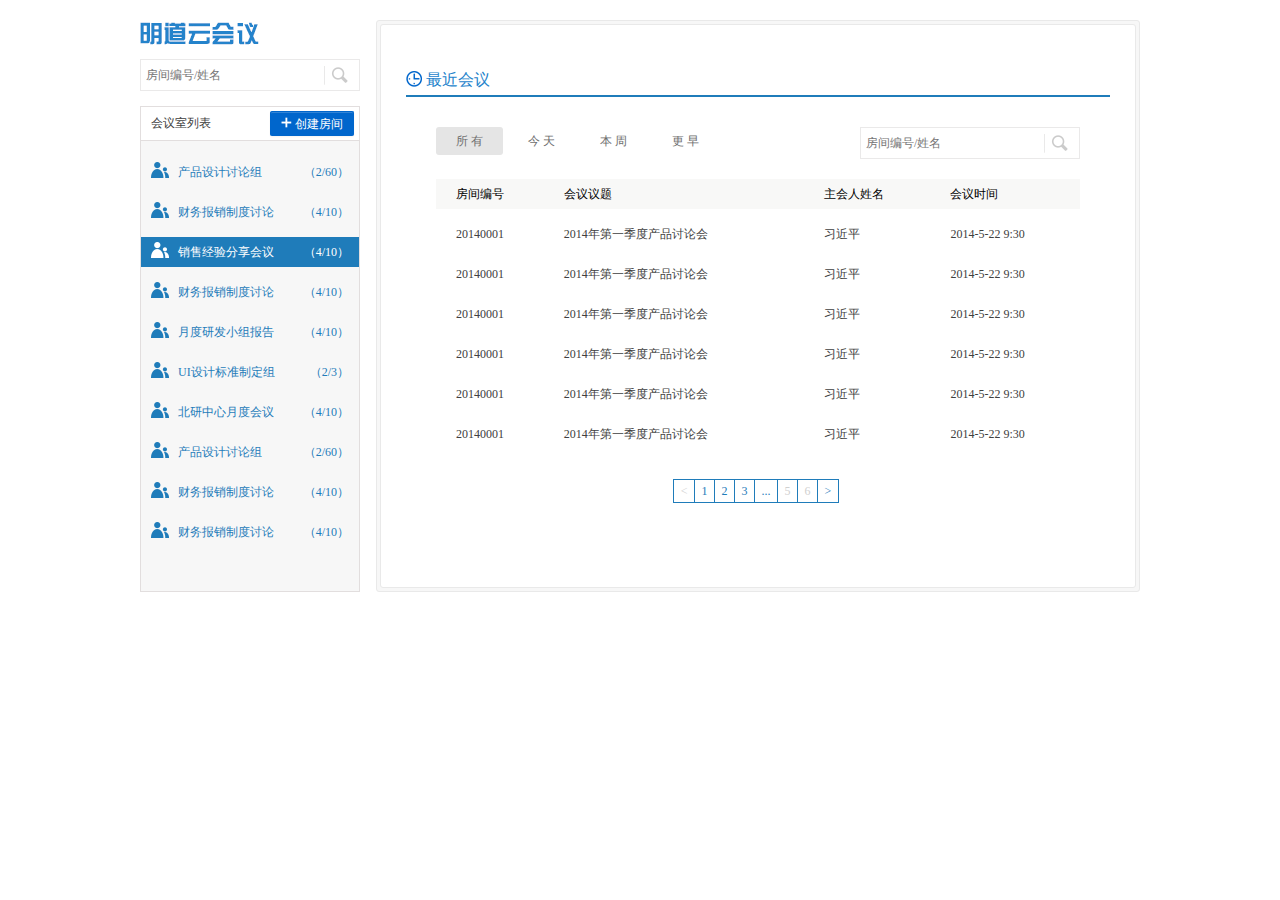
==== index.html @ 9a87d2b2 "add" ====
<!DOCTYPE html>
<html>
<head>
    <meta http-equiv="Content-Type" content="text/html; charset=utf-8"/>
    <title>云会议</title>
    <link rel="stylesheet" href="css/global.css">
    <link rel="stylesheet" href="css/Mstyle.css">
</head>
<body>
<div id="Container">
    <div class="clearfix mart20">
        <!--左侧会议室列表 begin-->
        <div class="LeftMain floatleft">
            <p><img src="images/slogan.jpg" ></p>
            <!--搜索begin-->
            <div class="search mart10">
                <input type="text" placeholder="房间编号/姓名">
                <a href="#" class="Icon Icon-ser"></a>
            </div>
            <!--搜索over-->
            <div class="MList mart15 p-bt10">
                <div class="ML-top clearfix">
                    <span class="floatleft">会议室列表</span>
                    <a href="#" class="floatright btn btn-primary mart4"><i class="Icon Icon-add"></i> 创建房间</a>
                </div>
                <a href="#" class="Icon Icon-prev">11</a>
                <a href="#" class="Icon Icon-next">22</a>
                <ul class="RoomList" style="top:-40px;">
                    <li class="clearfix">
                        <a href="#">
                            <i class="Icon Icon-user"></i>
                            <span>北研中心月度会议</span>
                            <span class="floatright">（4/10）</span>
                        </a>
                    </li>
                    <li class="clearfix">
                        <a href="#">
                            <i class="Icon Icon-user"></i>
                            <span>产品设计讨论组</span>
                            <span class="floatright">（2/60）</span>
                        </a>
                    </li>
                    <li class="clearfix">
                        <a href="#">
                            <i class="Icon Icon-user"></i>
                            <span>财务报销制度讨论</span>
                            <span class="floatright">（4/10）</span>
                        </a>
                    </li>
                    <li class="current clearfix">
                        <a href="#">
                            <i class="Icon Icon-user"></i>
                            <span>销售经验分享会议</span>
                            <span class="floatright">（4/10）</span>
                        </a>
                    </li>
                    <li class="clearfix">
                        <a href="#">
                            <i class="Icon Icon-user"></i>
                            <span>财务报销制度讨论</span>
                            <span class="floatright">（4/10）</span>
                        </a>
                    </li>
                    <li class="clearfix">
                        <a href="#">
                            <i class="Icon Icon-user"></i>
                            <span>月度研发小组报告</span>
                            <span class="floatright">（4/10）</span>
                        </a>
                    </li>
                    <li class="clearfix">
                        <a href="#">
                            <i class="Icon Icon-user"></i>
                            <span>UI设计标准制定组</span>
                            <span class="floatright">（2/3）</span>
                        </a>
                    </li>
                    <li class="clearfix">
                        <a href="#">
                            <i class="Icon Icon-user"></i>
                            <span>北研中心月度会议</span>
                            <span class="floatright">（4/10）</span>
                        </a>
                    </li>
                    <li class="clearfix">
                        <a href="#">
                            <i class="Icon Icon-user"></i>
                            <span>产品设计讨论组</span>
                            <span class="floatright">（2/60）</span>
                        </a>
                    </li>
                    <li class="clearfix">
                        <a href="#">
                            <i class="Icon Icon-user"></i>
                            <span>财务报销制度讨论</span>
                            <span class="floatright">（4/10）</span>
                        </a>
                    </li>
                    <li class="clearfix">
                        <a href="#">
                            <i class="Icon Icon-user"></i>
                            <span>财务报销制度讨论</span>
                            <span class="floatright">（4/10）</span>
                        </a>
                    </li>
                </ul>
            </div>
        </div>
        <!--左侧会议室列表 over-->
        <!--右侧begin-->
        <div class="RightMain floatright">
            <div class="RightIn">
                <div class="Frame">
                    <p class="Mtitle font16"><i class="Icon Icon-time"></i> 最近会议</p>
                    <div class="FrameIn">
                        <div class="clearfix">
                            <ul class="Mnav clearfix floatleft">
                                <li class="current"><a href="#">所  有</a></li>
                                <li><a href="#">今  天</a></li>
                                <li><a href="#">本  周</a></li>
                                <li><a href="#">更  早</a></li>
                            </ul>
                            <!--搜索begin-->
                            <div class="search floatright">
                                <input type="text" placeholder="房间编号/姓名">
                                <a href="#" class="Icon Icon-ser"></a>
                            </div>
                            <!--搜索over-->
                        </div>
                        <table class="MLisT mart20">
                            <thead>
                                <tr>
                                    <th>房间编号</th>
                                    <th>会议议题</th>
                                    <th>主会人姓名</th>
                                    <th>会议时间</th>
                                </tr>
                            </thead>
                            <tbody>
                                <tr>
                                    <td>20140001</td>
                                    <td>2014年第一季度产品讨论会</td>
                                    <td>习近平</td>
                                    <td>
                                        <span>2014-5-22  9:30</span>
                                        <div class="MakeBtn">
                                            <a href="#" class="Icon Icon-look" title="查看会议"></a>
                                            <a href="#" class="Icon Icon-begin" title="重启会议"></a>
                                        </div>
                                    </td>
                                </tr>
                                <tr>
                                    <td>20140001</td>
                                    <td>2014年第一季度产品讨论会</td>
                                    <td>习近平</td>
                                    <td>
                                        <span>2014-5-22  9:30</span>
                                        <div class="MakeBtn">
                                            <a href="#" class="Icon Icon-look" title="查看会议"></a>
                                            <a href="#" class="Icon Icon-begin" title="重启会议"></a>
                                        </div>
                                    </td>
                                </tr>
                                <tr>
                                    <td>20140001</td>
                                    <td>2014年第一季度产品讨论会</td>
                                    <td>习近平</td>
                                    <td>
                                        <span>2014-5-22  9:30</span>
                                        <div class="MakeBtn">
                                            <a href="#" class="Icon Icon-look" title="查看会议"></a>
                                            <a href="#" class="Icon Icon-begin" title="重启会议"></a>
                                        </div>
                                    </td>
                                </tr>
                                <tr>
                                    <td>20140001</td>
                                    <td>2014年第一季度产品讨论会</td>
                                    <td>习近平</td>
                                    <td>
                                        <span>2014-5-22  9:30</span>
                                        <div class="MakeBtn">
                                            <a href="#" class="Icon Icon-look" title="查看会议"></a>
                                            <a href="#" class="Icon Icon-begin" title="重启会议"></a>
                                        </div>
                                    </td>
                                </tr>
                                <tr>
                                    <td>20140001</td>
                                    <td>2014年第一季度产品讨论会</td>
                                    <td>习近平</td>
                                    <td>
                                        <span>2014-5-22  9:30</span>
                                        <div class="MakeBtn">
                                            <a href="#" class="Icon Icon-look" title="查看会议"></a>
                                            <a href="#" class="Icon Icon-begin" title="重启会议"></a>
                                        </div>
                                    </td>
                                </tr>
                                <tr>
                                    <td>20140001</td>
                                    <td>2014年第一季度产品讨论会</td>
                                    <td>习近平</td>
                                    <td>
                                        <span>2014-5-22  9:30</span>
                                        <div class="MakeBtn">
                                            <a href="#" class="Icon Icon-look" title="查看会议"></a>
                                            <a href="#" class="Icon Icon-begin" title="重启会议"></a>
                                        </div>
                                    </td>
                                </tr>
                            </tbody>
                        </table>
                        <!--分页begin-->
                        <div class="Mpage aligncenter clearfix mart20">
                            <a href="#" class="md-p-prev md-p-no">&lt;</a>
                            <a href="#">1</a>
                            <a href="#">2</a>
                            <a href="#" class="current">3</a>
                            <span>...</span>
                            <a href="#" class="md-p-no">5</a>
                            <a href="#" class="md-p-no">6</a>
                            <a href="#" class="md-p-next">&gt;</a>
                        </div>
                        <!--分页over-->
                    </div>
                </div>
            </div>
        </div>
        <!--右侧over-->
    </div>
</div>
</body>
</html>
---- css/global.css ----
@charset "utf-8"; 
/* CSS Document */
/*reset*/ 
html{background: none repeat scroll 0 0;}
body{position:relative;background: #fff;}
body, div, td,font,em{font-size:12px;line-height:1.2em;font-family:"Microsoft YaHei","SimHei","NSimSun";}
body, div, ul, ol, li, h1, h2, h3, h4, h5, h6, form, fieldset, legend, input, textarea, p, th, td, dl, dt, dd{margin: 0;padding: 0;}
table{border-collapse: collapse;border-spacing: 0;}
img{border:none;}
address, caption, cite, code, dfn, em, th, var,b,font{font-style:normal;font-weight: normal;}
ul li{list-style-image: none;list-style-position: outside;list-style-type: none;}
caption, th{text-align: left;}
h1, h2, h3, h4, h5, h6{font-size: 100%;font-weight: normal;vertical-align:baseline;zoom: 1;}
input, textarea, select, button{font-family: Verdana;font-size: 12px;font-weight: inherit; vertical-align:middle}
input[type=radio],input[type=checkbox]{vertical-align: -2px;}
textarea{resize:none; overflow-x:hidden;overflow-y:auto; outline:medium none; word-wrap:break-word;}
a{text-decoration:none;}
a:focus{outline-style: none;outline-width: 0;outline: none;}
a{_blr:expression(this.onFocus=this.blur());}
a:link, a:visited, a:active{text-decoration: none;}
a:hover,.news-list li a:hover{text-decoration:none;}
.strong{font-weight:bold;}
.floatleft{float:left;}
.floatright{float:right;}
.aligncenter{text-align:center;}
.alignright{text-align:right;}
.alignleft{text-align:left;}
.block{display:block;}
.inlineblock{display:inline!important;}
.inblock{display:inline-block!important;}
.nobg{background:none!important;}
.nofloat{float:none!important;}
.noborder{border:none!important;}
.visible{overflow:visible!important;}
/*margin*/
.nomar{margin:0!important;}
.mar-auto{margin:0 auto!important;}
.nomar-t{margin-top:0!important}
.nomarl{margin-left:0!important;}
.nomarr{margin-right:0!important;}
.mart3{margin-top:3px!important;}
.mart4{margin-top:4px!important;}
.mart5{margin-top:5px!important;}
.mart10{margin-top:10px!important;}
.mart15{margin-top:15px!important;}
.mart20{margin-top:20px!important;}
.mart30{margin-top:30px!important;}
.mart50{margin-top:50px!important;}
.marl10{margin-left:10px!important;}
.marr10{margin-right:10px!important;}
.marr15{margin-right:15px!important;}
.marr20{margin-right:20px!important;}
.marr30{margin-right:30px!important;}
.marl5{margin-left:5px!important;}
.marl20{margin-left:20px!important;}
.marl_20{margin-left:-20px!important;}
.marl30{margin-left:30px!important;}
.color-black{color:#000;}
.color-white{color:#fff;}
.color-6{color:#666;}
.color-3{color:#333;}
/*padding*/
.nopadding{padding:0!important;}
.p-top5{padding-top:5px!important;}
.p-top10{padding-top:10px!important;}
.p-top40{padding-top:40px!important;}
.p-bt10{padding-bottom:10px!important;}
.p-bt20{padding-bottom:20px!important;}
/*font-size*/
.font12{font-size:12px!important;}
.font13{font-size:13px!important;}
.font14{font-size:14px!important;}
.font16{font-size:16px!important;}
.font15{font-size:15px!important;}
.font18{font-size:18px!important;}
.font20{font-size:20px!important;}
.font25{font-size:25px!important;}
.font30{font-size:30px!important;}
.l_th{text-decoration:line-through!important;}
.txt_hidden{overflow:hidden;white-space:nowrap;text-overflow:ellipsis;display:inline-block;}
/*clear*/
.clear{clear:both;line-height:0;height:0;font-size:0;}
.clearfix:after{content:".";display:block;height:0;clear:both;visibility:hidden;}
.clearfix{zoom:1}
/*按钮组*/
.btn{display: inline-block;padding:2px 10px;text-align: center;border-radius:2px;line-height: 20px;border: 1px solid #ccc;vertical-align:middle;cursor: pointer;box-shadow:inset 0 1px 0 rgba(255,255,255,0.2),0 1px 2px rgba(0,0,0,0.05);-webkit-box-shadow:inset 0 1px 0 rgba(255,255,255,0.2),0 1px 2px rgba(0,0,0,0.05);color: #fff;}
.btn-primary{background-color:#0066cc;border: 1px solid #0066cc;border-bottom:#0044AA;}


/*图标组*/
.Icon{font-size: 0;line-height: 0;background-repeat: no-repeat;display: inline-block;background-image: url("../images/icon.png");position: relative;}
.Icon-ser{width:33px;height:29px;background-position: 0 0;}
.Icon-add{width:11px;height:11px;background-position: 0 -29px;}
.Icon-user{width:19px;height:16px;background-position: 0 -40px;}
.RoomList li.current .Icon-user,.RoomList li:hover .Icon-user{background-position: 0 -56px;}
.Icon-prev,.Icon-next{width:40px;height:19px;background-position: 0 -72px;}
.Icon-next{background-position: 0 -91px;}
.Icon-time{width:16px;height:16px;background-position: -19px -29px;}
.Icon-look{width:20px;height:20px;background-position: -53px 0;}
.Icon-begin{width:18px;height:20px;background-position: -35px 0;}
.Icon-look:hover{background-position: -53px -20px;}
.Icon-begin:hover{background-position: -35px -20px;}
/*这里是明道大结构的样式2013-8-7*/
#Container{width:1000px;margin:0 auto;background-color:#fff;position:relative;color: #404040;}
---- css/Mstyle.css ----
@charset "utf-8"; 
/* CSS Document */
.LeftMain{width:220px;}
.RightMain,.RightIn{border:1px solid #e9e9e9;border-radius:3px;}
.RightMain{width:756px;padding:3px;background: #f7f7f7;}
.RightIn{background: #fff;height:482px;padding: 40px 25px;}
/*搜索框*/
.search{width:218px;border:1px solid #eae9e9;height:30px;position: relative;}
.search input{border:0;line-height: 30px;height:30px;outline:none;padding-left:5px;width: 176px;}
.search .Icon-ser{position: absolute;top:1px;right:2px;}
.MList{border:1px solid #e2dede;background: #f7f7f7;position: relative;overflow: hidden;height: 474px;}
.ML-top{height: 33px;border-bottom:1px solid #e2dede;line-height: 33px;padding:0 5px 0 10px;background: #fff;position: relative;z-index: 20;}
.RoomList{position: absolute;width: 100%;height: 9999px;left:0;top:0;padding-top: 40px;}
.RoomList li{margin-top:10px;}
.RoomList li a{display: block;height:30px;line-height: 30px;padding:0 10px 0 10px;color: #1f7cba;}
.RoomList li a .Icon{top:2px;margin-right:5px;}
.RoomList li.current,.RoomList li:hover{background: #1f7cba;}
.RoomList li:hover{background: #7fb2e5;transition:0.1s;}
.RoomList li.current a,.RoomList li:hover a{color: #fff;}
.Icon-prev,.Icon-next{position: absolute;z-index: 10;left:50%;margin-left: -20px;transition:0.4s;}
.MList .Icon-prev{top:15px;}
.MList .Icon-next{bottom:-19px;}
.MList:hover .Icon-prev{top:34px;}
.MList:hover .Icon-next{bottom:0;}
.Frame{}
.FrameIn{padding:30px 30px;}
.Mtitle{color:#2483cb;border-bottom: 2px solid #1f7cba;line-height: 30px;}
.Mtitle .Icon-time{top:2px;}
.Mnav li{float: left;margin-right: 5px;}
.Mnav li a{display: block;line-height:28px;height: 28px;padding: 0 20px;color: #6e6e6e;border-radius: 3px;}
.Mnav li a:hover,.Mnav li.current a{background: #e5e5e5;}
.MLisT{width: 100%;}
.MLisT th,.MLisT td{padding-left:20px;}
.MLisT thead th{height: 30px;background: #f8f8f7;color: #000;}
.MLisT tbody td{height: 30px;border:10px solid #fff;border-width:10px 0;position: relative;overflow: hidden;}
.MLisT tbody tr:hover td{background: #1f7cba;color: #fff;}
.MakeBtn{position: absolute;background: #f8f8f8;top:0;right:-72px;height: 24px;padding: 6px 10px 0 10px;transition:0.3s;}
.MakeBtn .Icon-begin{top:-1px;margin-left: 10px;}
.MLisT tbody tr:hover .MakeBtn{right: 0;transition:0.3s;}
/*page*/
.Mpage a,.Mpage span{line-height: 22px;height:22px;margin-left:-4px;border-style:solid;border-width:1px 0 1px 1px;display:inline-table;
    padding:0 7px;color:#1f7cba;border-color: #1f7cba;}
.Mpage a.md-p-next{border-right-width:1px;}
.Mpage a.md-p-no{color:#D0D0D0;}
.Mpage a.md-p-no:hover{background: none;color:#D0D0D0;cursor:inherit;}
.Mpage a.block{border-width:1px;margin:0 auto;cursor:pointer;}
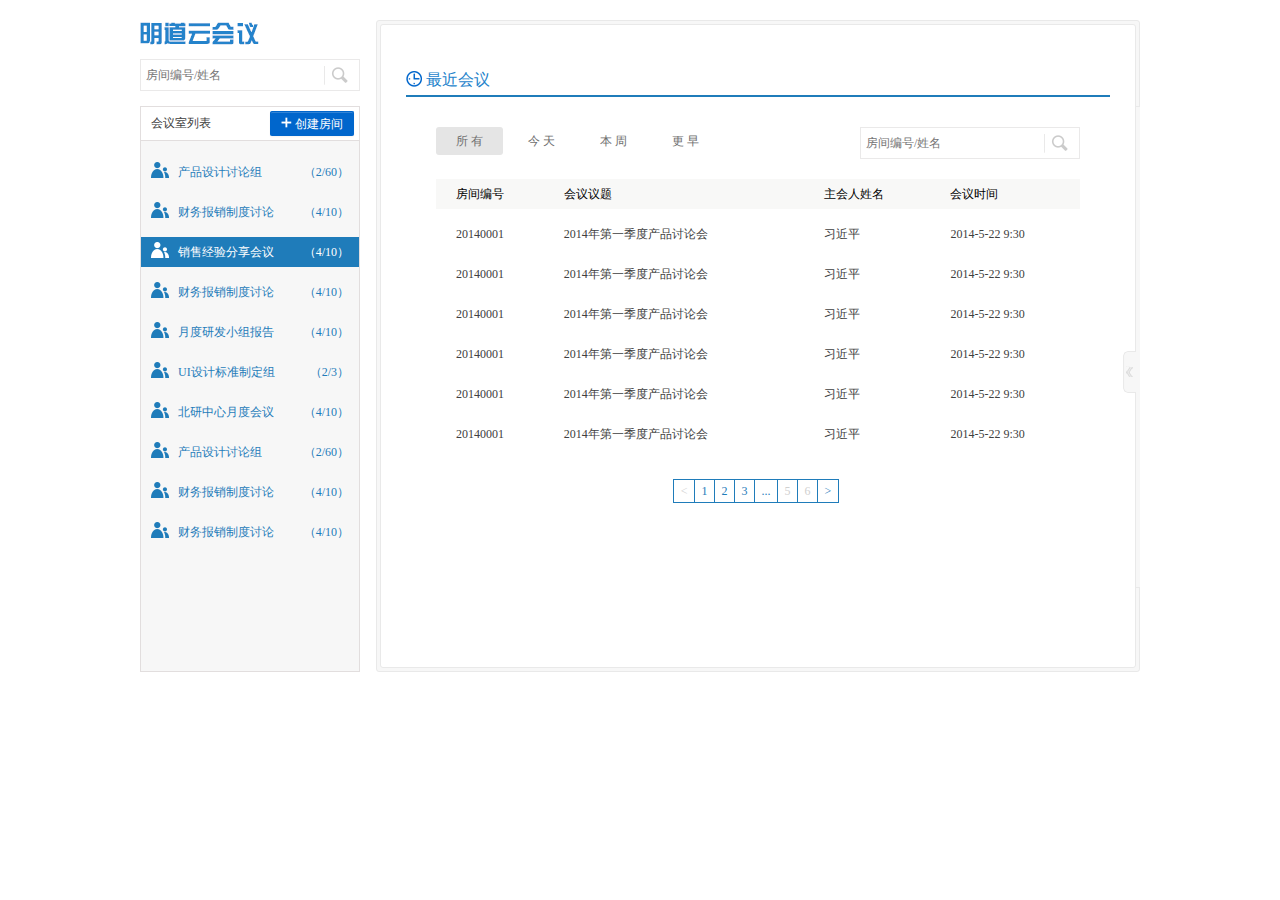
==== commit 4360ae4e: "添加右侧边栏" ====
--- a/index.html
+++ b/index.html
@@ -5,6 +5,35 @@
     <title>云会议</title>
     <link rel="stylesheet" href="css/global.css">
     <link rel="stylesheet" href="css/Mstyle.css">
+    <script type="text/javascript" src="js/jquery.js"></script>
+    <script type="text/javascript">
+        $(function(){
+            //s伸缩右侧边栏
+            var showBtn =$('#showBtn');
+            var RightBar =showBtn.parents('.RightBar');
+            showBtn.click(function(){
+                $this = $(this);
+                if($this.hasClass('Icon-show')){
+                    $this.removeClass('Icon-show').addClass('Icon-hide');
+                    RightBar.stop().animate({right:4},100);
+                }else{
+                    $this.removeClass('Icon-hide').addClass('Icon-show');
+                    RightBar.stop().animate({right:-46},100);
+                }
+            });
+            //弹出音量控制
+            var voice = $('#voice');
+            var voiceM = $('.voiceM');
+            voice.click(function(){
+                var voiceML =parseInt(voiceM.css("left"));
+                if(voiceML==86){
+                    voiceM.stop().animate({left:-86},200);
+                }else{
+                    voiceM.stop().animate({left:86},200);
+                }
+            });
+        })
+    </script>
 </head>
 <body>
 <div id="Container">
@@ -110,6 +139,30 @@
         <!--右侧begin-->
         <div class="RightMain floatright">
             <div class="RightIn">
+                <!--右侧边栏begin-->
+                <div class="RightBar">
+                    <div class="RightBarIn">
+                        <span class="Icon Icon-show" id="showBtn"></span>
+                        <a href="#" title="议题" class="Rbtn"><i class="Icon Icon-write"></i>议题</a>
+                        <a href="#" title="文档" class="Rbtn"><i class="Icon Icon-doc"></i>文档</a>
+                        <a href="#" title="成员" class="Rbtn"><i class="Icon Icon-me"></i>成员</a>
+                        <a href="#" title="设置" class="Rbtn"><i class="Icon Icon-set"></i>设置</a>
+                        <a href="#" title="解散" class="Rbtn"><i class="Icon Icon-del"></i>解散</a>
+                        <span class="block voice mart20 nomar  noborder" style="width: 55px;margin-right: -4px;">
+                            <span class="block voice clearfix">
+                                <a href="javascript:;" class="Icon Icon-v" id="voice" title="音量控制"></a>
+                                <a href="#" class="Icon Icon-m floatright marr5" title="麦克风"></a>
+                            </span>
+                        </span>
+                        <div class="voiceM clearfix">
+                            <a href="#" class="Icon Icon-minus"></a>
+                            <input type="text" maxlength="3">
+                            <a href="#" class="Icon Icon-plus over"></a>
+                        </div>
+                        <a href="#" class="Rbtn loginOut mart20"><i class="Icon Icon-out"></i> 退出</a>
+                    </div>
+                </div>
+                <!--右侧边栏over-->
                 <div class="Frame">
                     <p class="Mtitle font16"><i class="Icon Icon-time"></i> 最近会议</p>
                     <div class="FrameIn">
--- a/css/global.css
+++ b/css/global.css
@@ -47,6 +47,7 @@
 .mart30{margin-top:30px!important;}
 .mart50{margin-top:50px!important;}
 .marl10{margin-left:10px!important;}
+.marr5{margin-right:5px!important;}
 .marr10{margin-right:10px!important;}
 .marr15{margin-right:15px!important;}
 .marr20{margin-right:20px!important;}
@@ -100,8 +101,27 @@
 .Icon-begin{width:18px;height:20px;background-position: -35px 0;}
 .Icon-look:hover{background-position: -53px -20px;}
 .Icon-begin:hover{background-position: -35px -20px;}
+.Icon-show,.Icon-hide{width:13px;height:42px;background-position: -80px -105px;cursor: pointer;}
+.Icon-hide{background-position: -61px -105px;}
+.Icon-write,.Icon-doc,.Icon-me,.Icon-set,.Icon-del{width:20px;height: 30px;}
+.Icon-write{background-position: -40px -45px;}
+.Icon-doc{background-position: -60px -45px;}
+.Icon-me{background-position: -80px -45px;}
+.Icon-set{background-position: -40px -75px;}
+.Icon-del{background-position: -60px -75px;}
+.Icon-v,.Icon-m{width: 15px;height: 28px;background-color: #f7f7f7;}
+.Icon-v{background-position: -83px -75px;}
+.Icon-m{background-position: -80px -15px;}
+.Icon-out{width:21px;height:21px;background-position: -40px -105px;}
+.Icon-minus,.Icon-plus{width:18px;height:19px;}
+.Icon-plus{background-position: 0 -110px;}
+.Icon-plus.over{background-position: -18px -110px;}
+.Icon-minus{background-position: 0 -129px;}
+.Icon-minus.over{background-position: -18px -129px;}
+
+
 /*这里是明道大结构的样式2013-8-7*/
-#Container{width:1000px;margin:0 auto;background-color:#fff;position:relative;color: #404040;}
+#Container{width:1000px;margin:0 auto;background-color:#fff;position:relative;color: #404040;overflow: hidden;}
 
 
 
--- a/css/Mstyle.css
+++ b/css/Mstyle.css
@@ -2,13 +2,13 @@
 /* CSS Document */
 .LeftMain{width:220px;}
 .RightMain,.RightIn{border:1px solid #e9e9e9;border-radius:3px;}
-.RightMain{width:756px;padding:3px;background: #f7f7f7;}
-.RightIn{background: #fff;height:482px;padding: 40px 25px;}
+.RightMain{width:756px;padding:3px;background: #f7f7f7;overflow: hidden;}
+.RightIn{background: #fff;height:562px;padding: 40px 25px;}
 /*搜索框*/
 .search{width:218px;border:1px solid #eae9e9;height:30px;position: relative;}
 .search input{border:0;line-height: 30px;height:30px;outline:none;padding-left:5px;width: 176px;}
 .search .Icon-ser{position: absolute;top:1px;right:2px;}
-.MList{border:1px solid #e2dede;background: #f7f7f7;position: relative;overflow: hidden;height: 474px;}
+.MList{border:1px solid #e2dede;background: #f7f7f7;position: relative;overflow: hidden;height: 554px;}
 .ML-top{height: 33px;border-bottom:1px solid #e2dede;line-height: 33px;padding:0 5px 0 10px;background: #fff;position: relative;z-index: 20;}
 .RoomList{position: absolute;width: 100%;height: 9999px;left:0;top:0;padding-top: 40px;}
 .RoomList li{margin-top:10px;}
@@ -44,6 +44,17 @@
 .Mpage a.md-p-no{color:#D0D0D0;}
 .Mpage a.md-p-no:hover{background: none;color:#D0D0D0;cursor:inherit;}
 .Mpage a.block{border-width:1px;margin:0 auto;cursor:pointer;}
+.RightBar{width:50px;height:480px;background: #f7f7f7;border:1px solid #e9e9e9;position:absolute;right:-46px;top:106px;border-right-width: 0;z-index: 30;}
+.RightBarIn{width:100%;height: 100%;position: relative;}
+.RightBarIn .Icon-show,.RightBarIn .Icon-hide{position: absolute;top:50%;margin-top:-21px;left:-13px;}
+.RightBarIn a.Rbtn{display: block;width: 45px;margin: 25px auto 0 auto;text-align: center;color: #2483cb;}
+.RightBarIn a.Rbtn .Icon{display: block;margin: 2px auto;}
+.RightBarIn .voice{border:1px solid #e2dede;border-width:1px 0;margin:0 5px;background: #f7f7f7;z-index: 40;position: relative;}
+.RightBarIn a.loginOut{color:#f34559;}
+.RightBarIn a.loginOut .Icon{right:-2px;top:-4px;}
+.RightBarIn .voiceM{width:82px;height:33px;background: url("../images/m-bg.png");position: absolute;bottom:97px;left:86px;padding-left: 3px;z-index: 0;}
+.RightBarIn .voiceM input{border:0;width:30px;text-align: center;line-height: 20px;height:20px;margin-top:2px;background: none;}
+.RightBarIn .voiceM .Icon{top:7px;}
 
 
 
@@ -52,3 +63,8 @@
 
 
 
+
+
+
+
+
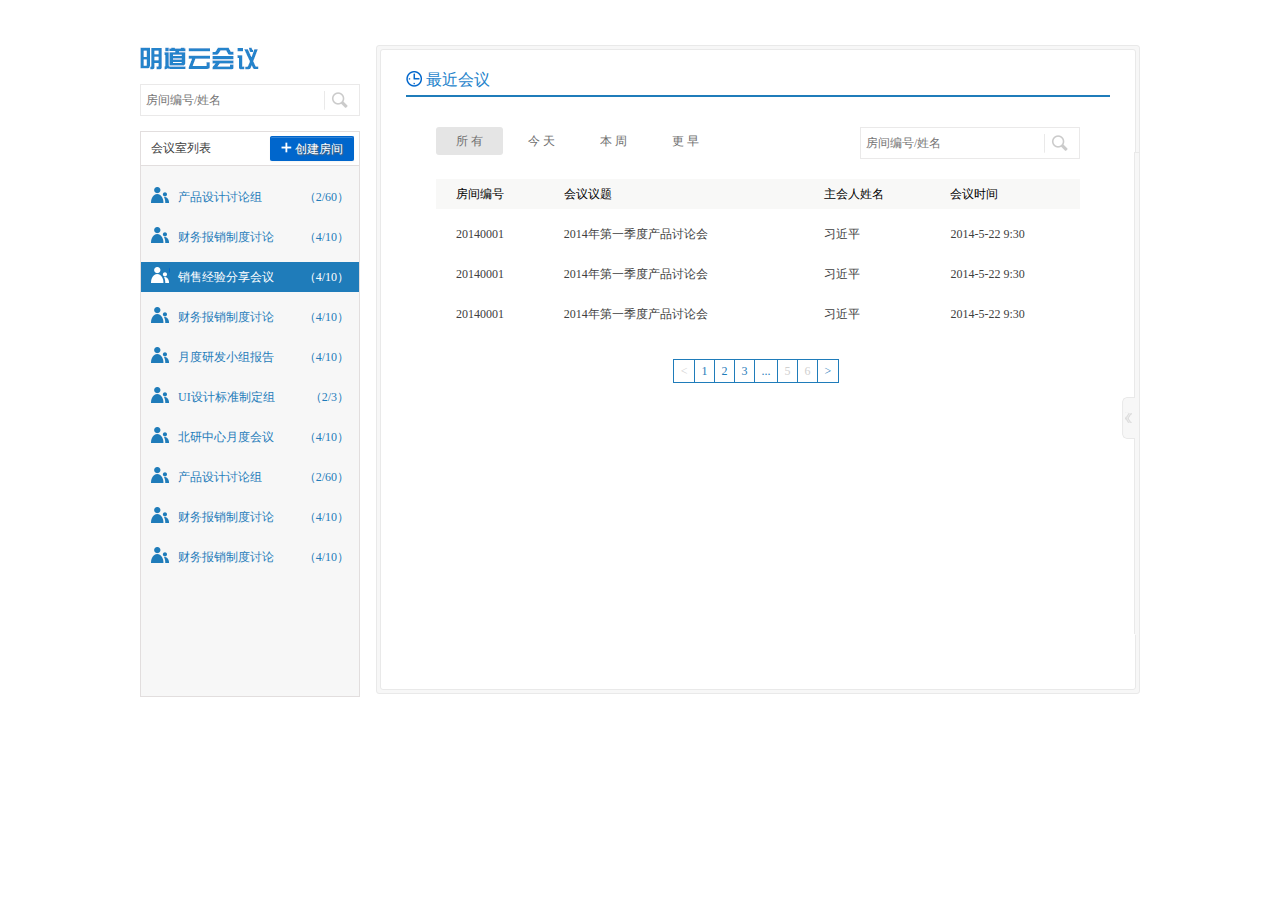
==== commit adac0176: "update" ====
--- a/index.html
+++ b/index.html
@@ -4,7 +4,7 @@
     <meta http-equiv="Content-Type" content="text/html; charset=utf-8"/>
     <title>云会议</title>
     <link rel="stylesheet" href="css/global.css">
-    <link rel="stylesheet" href="css/Mstyle.css">
+    <link rel="stylesheet" href="css/conference.css">
     <script type="text/javascript" src="js/jquery.js"></script>
     <script type="text/javascript">
         $(function(){
@@ -147,6 +147,7 @@
                         <a href="#" title="文档" class="Rbtn"><i class="Icon Icon-doc"></i>文档</a>
                         <a href="#" title="成员" class="Rbtn"><i class="Icon Icon-me"></i>成员</a>
                         <a href="#" title="设置" class="Rbtn"><i class="Icon Icon-set"></i>设置</a>
+                        <a href="#" title="白板" class="Rbtn"><i class="Icon Icon-broad"></i>白板</a>
                         <a href="#" title="解散" class="Rbtn"><i class="Icon Icon-del"></i>解散</a>
                         <span class="block voice mart20 nomar  noborder" style="width: 55px;margin-right: -4px;">
                             <span class="block voice clearfix">
@@ -195,10 +196,12 @@
                                     <td>2014年第一季度产品讨论会</td>
                                     <td>习近平</td>
                                     <td>
-                                        <span>2014-5-22  9:30</span>
-                                        <div class="MakeBtn">
-                                            <a href="#" class="Icon Icon-look" title="查看会议"></a>
-                                            <a href="#" class="Icon Icon-begin" title="重启会议"></a>
+                                        <div class="block">
+                                            <span>2014-5-22  9:30</span>
+                                            <div class="MakeBtn">
+                                                <a href="#" class="Icon Icon-look" title="查看会议"></a>
+                                                <a href="#" class="Icon Icon-begin" title="重启会议"></a>
+                                            </div>
                                         </div>
                                     </td>
                                 </tr>
@@ -207,10 +210,12 @@
                                     <td>2014年第一季度产品讨论会</td>
                                     <td>习近平</td>
                                     <td>
-                                        <span>2014-5-22  9:30</span>
-                                        <div class="MakeBtn">
-                                            <a href="#" class="Icon Icon-look" title="查看会议"></a>
-                                            <a href="#" class="Icon Icon-begin" title="重启会议"></a>
+                                        <div class="block">
+                                            <span>2014-5-22  9:30</span>
+                                            <div class="MakeBtn">
+                                                <a href="#" class="Icon Icon-look" title="查看会议"></a>
+                                                <a href="#" class="Icon Icon-begin" title="重启会议"></a>
+                                            </div>
                                         </div>
                                     </td>
                                 </tr>
@@ -219,46 +224,12 @@
                                     <td>2014年第一季度产品讨论会</td>
                                     <td>习近平</td>
                                     <td>
-                                        <span>2014-5-22  9:30</span>
-                                        <div class="MakeBtn">
-                                            <a href="#" class="Icon Icon-look" title="查看会议"></a>
-                                            <a href="#" class="Icon Icon-begin" title="重启会议"></a>
-                                        </div>
-                                    </td>
-                                </tr>
-                                <tr>
-                                    <td>20140001</td>
-                                    <td>2014年第一季度产品讨论会</td>
-                                    <td>习近平</td>
-                                    <td>
-                                        <span>2014-5-22  9:30</span>
-                                        <div class="MakeBtn">
-                                            <a href="#" class="Icon Icon-look" title="查看会议"></a>
-                                            <a href="#" class="Icon Icon-begin" title="重启会议"></a>
-                                        </div>
-                                    </td>
-                                </tr>
-                                <tr>
-                                    <td>20140001</td>
-                                    <td>2014年第一季度产品讨论会</td>
-                                    <td>习近平</td>
-                                    <td>
-                                        <span>2014-5-22  9:30</span>
-                                        <div class="MakeBtn">
-                                            <a href="#" class="Icon Icon-look" title="查看会议"></a>
-                                            <a href="#" class="Icon Icon-begin" title="重启会议"></a>
-                                        </div>
-                                    </td>
-                                </tr>
-                                <tr>
-                                    <td>20140001</td>
-                                    <td>2014年第一季度产品讨论会</td>
-                                    <td>习近平</td>
-                                    <td>
-                                        <span>2014-5-22  9:30</span>
-                                        <div class="MakeBtn">
-                                            <a href="#" class="Icon Icon-look" title="查看会议"></a>
-                                            <a href="#" class="Icon Icon-begin" title="重启会议"></a>
+                                        <div class="block">
+                                            <span>2014-5-22  9:30</span>
+                                            <div class="MakeBtn">
+                                                <a href="#" class="Icon Icon-look" title="查看会议"></a>
+                                                <a href="#" class="Icon Icon-begin" title="重启会议"></a>
+                                            </div>
                                         </div>
                                     </td>
                                 </tr>
--- a/css/global.css
+++ b/css/global.css
@@ -25,13 +25,15 @@
 .aligncenter{text-align:center;}
 .alignright{text-align:right;}
 .alignleft{text-align:left;}
-.block{display:block;}
+.block{display:block!important;}
 .inlineblock{display:inline!important;}
 .inblock{display:inline-block!important;}
 .nobg{background:none!important;}
+.nobgcolor{background-color:none!important;}
 .nofloat{float:none!important;}
 .noborder{border:none!important;}
 .visible{overflow:visible!important;}
+.relative{position: relative;}
 /*margin*/
 .nomar{margin:0!important;}
 .mar-auto{margin:0 auto!important;}
@@ -41,6 +43,7 @@
 .mart3{margin-top:3px!important;}
 .mart4{margin-top:4px!important;}
 .mart5{margin-top:5px!important;}
+.mart7{margin-top:7px!important;}
 .mart10{margin-top:10px!important;}
 .mart15{margin-top:15px!important;}
 .mart20{margin-top:20px!important;}
@@ -60,6 +63,12 @@
 .color-white{color:#fff;}
 .color-6{color:#666;}
 .color-3{color:#333;}
+.width80{width:78px!important;}
+.width100{width:98px!important;}
+.width150{width:148px!important;}
+.width200{width:198px!important;}
+.width300{width:298px!important;}
+.width400{width:398px!important;}
 /*padding*/
 .nopadding{padding:0!important;}
 .p-top5{padding-top:5px!important;}
@@ -79,15 +88,20 @@
 .font30{font-size:30px!important;}
 .l_th{text-decoration:line-through!important;}
 .txt_hidden{overflow:hidden;white-space:nowrap;text-overflow:ellipsis;display:inline-block;}
+span.ti{color:#aaaaaa;}
 /*clear*/
 .clear{clear:both;line-height:0;height:0;font-size:0;}
 .clearfix:after{content:".";display:block;height:0;clear:both;visibility:hidden;}
 .clearfix{zoom:1}
 /*按钮组*/
-.btn{display: inline-block;padding:2px 10px;text-align: center;border-radius:2px;line-height: 20px;border: 1px solid #ccc;vertical-align:middle;cursor: pointer;box-shadow:inset 0 1px 0 rgba(255,255,255,0.2),0 1px 2px rgba(0,0,0,0.05);-webkit-box-shadow:inset 0 1px 0 rgba(255,255,255,0.2),0 1px 2px rgba(0,0,0,0.05);color: #fff;}
+.btn{display: inline-block;padding:2px 10px;text-align: center;border-radius:2px;line-height: 20px;border: 1px solid #ccc;
+    vertical-align:middle;cursor: pointer;box-shadow:inset 0 1px 0 rgba(255,255,255,0.2),0 1px 2px rgba(0,0,0,0.05);
+    -webkit-box-shadow:inset 0 1px 0 rgba(255,255,255,0.2),0 1px 2px rgba(0,0,0,0.05);color: #fff;text-shadow: 1px 1px 1px #666;}
 .btn-primary{background-color:#0066cc;border: 1px solid #0066cc;border-bottom:#0044AA;}
-
-
+.btn-primary:hover{background-color: #004180;}
+.btn-large{padding:2px 10px 6px 10px;font-size:18px;}
+.int{border:1px solid #eae9e9;background: #fff;height: 26px;line-height: 26px;width: 130px;outline: none;padding:1px 5px;}
+textarea.int{height:auto;vertical-align: top;}
 /*图标组*/
 .Icon{font-size: 0;line-height: 0;background-repeat: no-repeat;display: inline-block;background-image: url("../images/icon.png");position: relative;}
 .Icon-ser{width:33px;height:29px;background-position: 0 0;}
@@ -103,47 +117,100 @@
 .Icon-begin:hover{background-position: -35px -20px;}
 .Icon-show,.Icon-hide{width:13px;height:42px;background-position: -80px -105px;cursor: pointer;}
 .Icon-hide{background-position: -61px -105px;}
-.Icon-write,.Icon-doc,.Icon-me,.Icon-set,.Icon-del{width:20px;height: 30px;}
+.Icon-write,.Icon-doc,.Icon-me,.Icon-set,.Icon-del,.Icon-broad{width:20px;height: 30px;}
 .Icon-write{background-position: -40px -45px;}
 .Icon-doc{background-position: -60px -45px;}
 .Icon-me{background-position: -80px -45px;}
 .Icon-set{background-position: -40px -75px;}
+.Icon-broad{background-position: -140px -153px;}
 .Icon-del{background-position: -60px -75px;}
-.Icon-v,.Icon-m{width: 15px;height: 28px;background-color: #f7f7f7;}
+.Icon-v,.Icon-m{width: 15px;height: 28px;}
 .Icon-v{background-position: -83px -75px;}
 .Icon-m{background-position: -80px -15px;}
+.Icon-v:hover{background-position: -123px 0;}
+.Icon-m:hover{background-position: -120px -30px;}
+a:hover .Icon-write{background-position: -100px 0;}
+a:hover .Icon-doc{background-position: -100px -30px;}
+a:hover .Icon-me{background-position: -100px -60px;}
+a:hover .Icon-set{background-position: -100px -90px;}
+a:hover .Icon-del{background-position: -100px -120px;}
+a:hover .Icon-broad{background-position: -160px -153px;}
+.Icon-group{width:18px;height:17px;background-position: -18px -45px;top:2px;}
+.Icon-arrow{width:9px;height:5px;background-position: -80px 0;top:-2px;right:-10px;}
+.current .Icon-arrow{background-position: -80px -6px;top:-3px;}
 .Icon-out{width:21px;height:21px;background-position: -40px -105px;}
 .Icon-minus,.Icon-plus{width:18px;height:19px;}
 .Icon-plus{background-position: 0 -110px;}
 .Icon-plus.over{background-position: -18px -110px;}
 .Icon-minus{background-position: 0 -129px;}
 .Icon-minus.over{background-position: -18px -129px;}
-
-
+.Icon-man,.Icon-phone,.Icon-box{width:13px;height:12px;}
+.Icon-man{background-position: -140px 0;}
+.Icon-phone{background-position: -153px 0;}
+.Icon-box{background-position: -166px 0;}
+.ItemL li:hover .Icon-man,.ItemL li.current .Icon-man{background-position: -140px -12px;}
+.ItemL li:hover .Icon-phone,.ItemL li.current .Icon-phone{background-position: -153px -12px;}
+.ItemL li:hover .Icon-box,.ItemL li.current .Icon-box{background-position: -166px -12px;}
+.Icon-Glfet,.Icon-Gright{width: 26px;height:26px;display: block;}
+.Icon-Glfet{background-position: -120px -60px;margin-top: 150px;}
+.Icon-Gright{background-position: -120px -90px;margin-top:50px;}
+.Icon-step,.Icon-quit,.Icon-save,.Icon-back,.Icon-ok,.Icon-an{width: 23px;height: 20px;background-position: 0 -150px;top: 3px;}
+.Icon-back{background-position: 0 -170px;}
+.Icon-save{background-position: -24px -170px;}
+.Icon-quit{background-position: -24px -150px;}
+.Icon-ok{background-position: -48px -150px;width: 24px;}
+.Icon-an{background-position: -44px -170px;}
+.Icon-arrow-t{width: 16px;height:7px;background-position: -40px -129px;}
+.Icon-updoc,.Icon-upimg{width:30px;height:30px;}
+.Icon-updoc{background-position: -75px -150px;}
+.Icon-upimg{background-position: -105px -150px;}
+.Icon-in,.Icon-ou{width:11px;height:11px;background-position: -140px -24px;margin-right:4px;top:1px;}
+.Icon-ou{background-position: -153px -24px;left:1px;}
+.Icon-off{width:14px;height:14px;background-position:-166px -24px;}
+.no-voice,.no-mic{width:26px;height:21px;background-position:-143px -39px;top:-2px;left: -2px;}
+.no-mic{background-position: -166px -39px;}
+.Icon-play{width:32px;height:32px;background-position: -148px -60px;vertical-align: -8px;}
+.Icon-write-m,.Icon-doc-m,.Icon-me-m,.Icon-set-m,.Icon-broad-m{width: 20px;height:23px;background-position: -153px -97px;top:8px;}
+.Icon-doc-m{background-position: -120px -123px;}
+.Icon-me-m{background-position: -140px -123px;}
+.Icon-set-m{background-position: -163px -123px;}
+.Icon-edit{width:12px;height:12px;background-position: -179px -90px;}
+.Icon-broad-m{background-position: -140px -180px;}
+.Icon-rstep,.Icon-clear{width:16px;height:17px;background-position: -81px -185px;top: 3px;}
+.Icon-clear{background-position: -101px -184px;}
+.Icon-pencil,.Icon-eraser{width:18px;height:18px;background-position:-120px -183px;border:2px solid #f7f7f7;}
+.Icon-eraser{background-position:-162px -183px;}
+.Icon-pencil:hover,.Icon-eraser:hover,.Icon-pencil.current,.Icon-eraser.current{border:2px solid #0066cc;}
+.Icon-online,.Icon-wait,.Icon-cut{width:20px;height:20px;top:-2px;}
+.Icon-online{background-position:-195px -20px;}
+.Icon-wait{background-position:-195px 0;}
+.Icon-cut{background-position:-195px -40px;}
+.Icon-call,.Icon-men{width:20px;height:20px;background-position:-195px -63px;top:-2px;}
+.Icon-men{background-position:-195px -84px;}
 /*这里是明道大结构的样式2013-8-7*/
-#Container{width:1000px;margin:0 auto;background-color:#fff;position:relative;color: #404040;overflow: hidden;}
-
-
-
-
-
-
-
-
-
-
-
-
-
-
-
-
-
-
-
-
-
-
-
-
-
+#Container{width:1000px;margin:0 auto;padding-bottom:50px;background-color:#fff;position:relative;color: #404040;overflow: hidden;padding-top: 25px;}
+
+
+
+
+
+
+
+
+
+
+
+
+
+
+
+
+
+
+
+
+
+
+
+
+
--- a/css/conference.css
+++ b/css/conference.css
@@ -0,0 +1,263 @@
+@charset "utf-8"; 
+/* CSS Document */
+.LeftMain{width:220px;}
+.RightMain,.RightIn{border:1px solid #e9e9e9;border-radius:3px;}
+.RightMain{width:756px;padding:3px;background: #f7f7f7;overflow: hidden;position: relative;}
+.RightIn{background: #fff;height:609px;padding: 15px 20px;}
+/*搜索框*/
+.search{width:218px;border:1px solid #eae9e9;height:30px;position: relative;}
+.search input{border:0;line-height: 30px;height:30px;outline:none;padding-left:5px;width: 176px;}
+.search .Icon-ser{position: absolute;top:1px;right:2px;}
+.search-mini{width:223px;}
+.search-mini input{width: 180px;}
+.SelectItem .btn-primary{padding: 5px 20px 5px 10px;background: #1f7cba;border:0;}
+.SelectItem ul,.search ul{width:150px;height:180px;overflow-y: scroll;border:1px solid #c2c1c1;border-radius:3px;
+    box-shadow: -2px 5px 10px #d0d0d0;padding: 5px 0;position: absolute;top:32px;left:0;display: none;background: #fff;z-index: 20;}
+.SelectItem ul li,.search ul li{color:#c2c1c1;height:26px;line-height: 26px;padding-left: 10px;}
+.SelectItem ul li:hover,.search ul li:hover{color:#fff;background:#2369b2;cursor: pointer;}
+.SelectItem ul li.current{color:#fff;background:#2369b2;cursor: pointer;}
+.SelectItem.current ul,.search.current ul{display:block;}
+.search ul{width:200px;}
+.search ul li{margin:0 5px;border-bottom:1px dashed #e7e7e7;overflow:hidden;white-space:nowrap;text-overflow:ellipsis;display:inline-block;width:160px;}
+.search ul li:hover,.search ul li.current{background: #ebebeb;color: #666;}
+.search ul li span{padding-right:10px;}
+.search ul li .name{color:#0066cc;}
+.ItemL{width:270px;height:350px;border:1px solid #aad0f7;position: relative;padding: 30px 15px;}
+.ItemR{border-color: #a4a4a4;}
+.ItemTitle{padding:10px 15px;background: #fff;position: absolute;top:-17px;left:20px;color: #1f7cba;}
+.ItemR .ItemTitle{color:#404040;}
+.UserImg{display:inline-block;height:43px;border:1px solid #eaeaea;border-right:0;padding:5px 5px 0 5px;}
+.UserImg img{width:40px;height:40px;border-radius:50px;}
+.UserBox{height:48px;border:1px solid #eaeaea;border-left:0;width: 190px;padding-left: 5px;}
+.UserBox p{padding: 7px 10px 0 10px;}
+.ItemL li:hover .UserBox{background: #0066cc;border-color: #0066cc;color: #fff;}
+.ItemL li.current .UserBox{background:#0066cc;border-color: #0066cc;color: #fff;}
+.UserBox p span.UserName{display: inline-block;width: 80px;overflow:hidden;white-space:nowrap;text-overflow:ellipsis;top: 2px;position: relative;}
+.UserList li{margin:0 0 10px 0;cursor: pointer;}
+.ItemR li:hover .UserBox{background:#dd6879;border-color: #dd6879;}
+.ItemR li.current .UserBox{background:#dd6879;border-color: #dd6879;}
+.LeftRight{display:block;width: 26px;}
+.Mbottom{width:513px;height:58px;border:1px solid #e8e8e8;background: #f7f7f7;}
+
+
+
+.MList{border:1px solid #e2dede;background: #f7f7f7;position: relative;overflow: hidden;height: 554px;}
+.ML-top{height: 33px;border-bottom:1px solid #e2dede;line-height: 33px;padding:0 5px 0 10px;background: #fff;position: relative;z-index: 20;}
+.RoomList{position: absolute;width: 100%;height: 9999px;left:0;top:0;padding-top: 40px;}
+.RoomList li{margin-top:10px;}
+.RoomList li a{display: block;height:30px;line-height: 30px;padding:0 10px 0 10px;color: #1f7cba;}
+.RoomList li a .Icon{top:2px;margin-right:5px;}
+.RoomList li.current,.RoomList li:hover{background: #1f7cba;}
+.RoomList li:hover{background: #7fb2e5;transition:0.1s;}
+.RoomList li.current a,.RoomList li:hover a{color: #fff;}
+.Icon-prev,.Icon-next{position: absolute;z-index: 10;left:50%;margin-left: -20px;transition:0.4s;}
+.MList .Icon-prev{top:15px;}
+.MList .Icon-next{bottom:-19px;}
+.MList:hover .Icon-prev{top:34px;}
+.MList:hover .Icon-next{bottom:0;}
+.Frame{padding:0 5px;}
+.FrameIn{padding:30px 30px;}
+.Mtitle{color:#2483cb;border-bottom: 2px solid #1f7cba;line-height: 30px;position: relative;}
+.Mtitle .Icon-time{top:2px;}
+.Mnav li{float: left;margin-right: 5px;}
+.Mnav li a{display: block;line-height:28px;height: 28px;padding: 0 20px;color: #6e6e6e;border-radius: 3px;}
+.Mnav li a:hover,.Mnav li.current a{background: #e5e5e5;}
+.MLisT{width: 100%;}
+.MLisT th,.MLisT td{padding-left:20px;}
+.MLisT thead th{height: 30px;background: #f8f8f7;color: #000;}
+.MLisT tbody td{height: 30px;border:10px solid #fff;border-width:10px 0;overflow: hidden;}
+.MLisT tbody tr:hover td{background: #1f7cba;color: #fff;}
+.MLisT tbody td div.block{position: relative;height: 30px;line-height: 30px;}
+.MakeBtn{position: absolute;background: #f8f8f8;top:0;right:-72px;height: 24px;padding: 6px 10px 0 10px;transition:0.3s;}
+.MakeBtn .Icon-begin{top:-1px;margin-left: 10px;}
+.MLisT tbody tr:hover div .MakeBtn{right: 0;transition:0.3s;}
+/*page*/
+.Mpage a,.Mpage span{line-height: 22px;height:22px;margin-left:-4px;border-style:solid;border-width:1px 0 1px 1px;display:inline-table;
+    padding:0 7px;color:#1f7cba;border-color: #1f7cba;}
+.Mpage a.md-p-next{border-right-width:1px;}
+.Mpage a.md-p-no{color:#D0D0D0;}
+.Mpage a.md-p-no:hover{background: none;color:#D0D0D0;cursor:inherit;}
+.Mpage a.block{border-width:1px;margin:0 auto;cursor:pointer;}
+.RightBar{width:50px;height:480px;background: #f7f7f7;border:1px solid #e9e9e9;position:absolute;right:-46px;top:106px;border-right-width: 0;z-index: 30;}
+.RightBarIn{width:100%;height: 100%;position: relative;}
+.RightBarIn .Icon-show,.RightBarIn .Icon-hide{position: absolute;top:50%;margin-top:-21px;left:-13px;}
+.RightBarIn a.Rbtn{display: block;width: 45px;margin: 25px auto 0 auto;text-align: center;color: #2483cb;}
+.RightBarIn a.Rbtn:hover{color:#034786;}
+.RightBarIn a.Rbtn .Icon{display: block;margin: 2px auto;}
+.RightBarIn .voice{border:1px solid #e2dede;border-width:1px 0;margin:0 5px;background: #f7f7f7;z-index: 40;position: relative;}
+.RightBarIn a.loginOut{color:#f34559;}
+.RightBarIn a.loginOut .Icon{right:-2px;top:-4px;}
+.RightBarIn .voiceM{width:82px;height:33px;background: url("../images/m-bg.png");position: absolute;bottom:97px;left:86px;padding-left: 3px;z-index: 0;}
+.RightBarIn .voiceM input{border:0;width:30px;text-align: center;line-height: 20px;height:20px;margin-top:2px;background: none;}
+.RightBarIn .voiceM .Icon{top:7px;}
+.RightBarIn .voice .no-mic{position: absolute;left:20px;top:5px;}
+.voice .Icon{background-color: #f7f7f7;}
+.step{position: absolute;right: -3px;top:20px;background: #fff;padding-right: 50px;}
+.step li{width:76px;height:22px;color:#848484;float: left;line-height:65px;background-repeat: no-repeat;}
+.step li.current{color:#2674d0;}
+.step li em{position: relative;right:-40px;}
+.step li.step1{background-image: url("../images/step1.png");}
+.step li.step2{background-image: url("../images/step2.png");}
+.step li.step2.current{background-image: url("../images/step2h.png");}
+.step li.step3{background-image: url("../images/step3.png");}
+.step li.step3.current{background-image: url("../images/step3h.png");}
+.step2 th{width: 50px;height: 50px;font-size: 14px;}
+.Upload,.Uploaded{width:360px;height:100px;border:1px solid #e7e7e7;background: #f7f7f7;position: absolute;}
+.Upload .Icon-arrow-t{position: absolute;top:-7px;left:10px;}
+.Upload a.updoc{display: block;width:80px;height: 80px;border:1px solid #ececec;background: #fff;text-align: center;color:#666;float: left;margin: 10px 0 0 20px;}
+.Upload a.updoc:hover{border-color: #b3b3b3;}
+.Upload a.updoc i{margin:10px 0;}
+.Uploaded{width:10px ;}
+.upload{display: inline-block;border:1px solid #dadada;color:#787878;padding:3px 10px;margin-left:5px;cursor: pointer;}
+.upload:hover{background:#dfecfb;border-color:#b8d4f5;}
+/*2014-01-28 附件*/
+.updaterDialog{position:relative;}
+.updaterDialog_Main{border:1px solid #F0F0F0;background: #fff;border-radius:5px;padding:5px 10px;width:494px;z-index: 20;min-height:70px;margin-left: 4px;}
+.updaterDialog_Main em.ti{display: block;width:18px;height:12px;font-size:0;line-height:0;position:absolute;top:-9px;left:30px;}
+.md-psot-ico{width:75px;height:55px;padding-top:10px;color:#AAAAAA;}
+.md-psot-ico img{margin-bottom:10px;}
+.updaterDialog_Main dl dd p.docname{color:#000;padding-bottom: 5px;}
+.updaterDialog_Main dl dd p.docname .txt_hidden{max-width: 200px;position:relative;bottom:-2px;left:-2px;}
+.updaterDialog_Main dl dd p a{margin-left:5px;}
+.updaterDialog_Main dl dd{color: #333;margin-top:5px;position:relative;border-bottom: 1px dotted;padding:8px 0;}
+.updaterDialog_Main dl dd .editbox{position: absolute;right:5px;top:9px;}
+.TextBox{background-color: #FFFFFF;border: 1px solid #D5D5D5;font-size: 12px;height: 20px;line-height: 18px; padding-left: 5px;margin:0;}
+
+
+
+
+/*进度条*/
+.progressbarOut{border:1px solid #A3A3A3;width:100%;height:3px;}
+.progressbar{background-color: #A3A3A3;height:3px;font-size: 0;line-height:0;}
+.dline{border-bottom: 1px dashed #ccc;position: relative}
+.dline span{background-color:#fff;position:absolute;height:25px;line-height:25px;padding: 0 20px;top:-10px;left:50%;margin-left: -90px;color:#999;}
+.anList li{color:#404040;display: inline-block;float: left;line-height: 30px;width: 155px;text-align: left;margin-left: 5px;overflow:hidden;white-space:nowrap;text-overflow:ellipsis;}
+.broad,.broadBt{width:704px;margin:0 auto;position: relative;}
+.broadTop,.broadMid{border:1px solid #e3e3e3;height:150px;overflow-y: scroll;padding: 10px;line-height: 18px;}
+.broadMid{border-top:0;background: #fbfbfb;color: #888;}
+.broadMid p:first-child{padding-bottom: 5px;}
+.broadBt textarea{width:692px;}
+.IN{color:#aed2f7;}
+.OUT{color:#f5a0a0;}
+.RoomTime{position:absolute;right:30px;bottom:5px;}
+.Roomp1,.TopTime span{color:#1f7cba;}
+.Roomp1 em,.Roomp2 em{color:#888c92;}
+.Roomp2{color:#f5a4a4;}
+.RightBarB{width:641px;position: absolute;height:644px;z-index: 100;}
+.RightBarB-in{width:641px;height:644px;position: relative;background: url("../images/r-pop.png") repeat-y;}
+.RightBarB-in a.Icon-off{position: absolute;top:10px;right:10px;z-index: 30;}
+.RightBarB-in .Mtitle{margin:0 10px 0 20px;}
+.RightBarB-in .Mtitle .Icon-broad{position: relative;height:22px;top:3px;}
+.mainIn{padding:10px 15px 0 25px;}
+.TopTime{padding-top:30px;line-height: 30px;color:#a8adb6;}
+.RightBarB-in .UserList{margin:0 20px 0 30px;}
+.RightBarB-in .UserList li .UserBox{width: auto;}
+.RightBarB-in .UserList li{background:#f8f8f7;}
+.RightBarB-in .UserList li .UserImg img{width:30px;height:30px;margin-top:5px;}
+.RightBarB-in .UserList li .UserBox{padding-left:40px;position: relative;}
+.RightBarB-in .UserList li .UserBox:hover{color:#404040;background: none;border-color:#eaeaea;}
+.RightBarB-in .UserList li .UserBox p{padding-top:18px;}
+.RightBarB-in .UserList li .UserBox .Departmen{display:inline-block;width:120px;overflow:hidden;white-space:nowrap;text-overflow:ellipsis;top:2px;position: relative;}
+.RightBarB-in .UserList li .UserBox .BtnItems{background: #fff;border-left:1px solid #e7e7e7;position: absolute;top:0;right: 0;height:48px;width: 198px;}
+.RightBarB-in .UserList li .UserBox .BtnItems a{display:inline-block;height: 30px;color: #1f7cba;margin:10px 12px 0 18px;}
+.RightBarB-in .UserList li .UserBox .BtnItems a .Icon{vertical-align: -8px;margin-right: 10px;}
+.RightBarB-in .UserList li .UserBox .BtnItems a .Icon-m{left:-4px;}
+.RightBarB-in .UserList li .UserBox .BtnItems a.no-Voice,.RightBarB-in .UserList li .UserBox .BtnItems a.no-Mic{color: #404040;margin:17px 5px 0 20px;}
+.RightBarB-in .UserList li .UserBox .BtnItems a.no-Voice .Icon,.RightBarB-in .UserList li .UserBox .BtnItems a.no-Mic .Icon
+{margin-right:0;}
+.RightBarB-in .UserList li .UserBox .BtnItems a.no-Mic .Icon{margin-right:2px;}
+.BarLeft{position: absolute;left:-30px;top:40px;}
+.BarLeft a{display:block;width:40px;height:40px;line-height:40px;text-align:center;background: #c7c7c7;margin-bottom:10px;}
+.BarLeft a:hover,.BarLeft a.current{background: #0066cc;}
+
+.mask{width:100%;height:100%;position: fixed;left:0;top:0;text-align: center;background:url(../images/mask-bg.png) repeat;z-index: 9999;display: none;}
+.mask-x{display:inline-block;position: absolute;top:50%;left:50%;margin:-10px 0 0 -60px;z-index: 100;color:#000;
+    background-image: url(../images/loading-ico.gif);background-position:10px center;background-repeat:no-repeat; background-color:#fff;padding:5px 25px;padding-left:30px;border:1px solid #ccc; text-align: center;border-radius:4px;}
+
+
+
+.alertDialog,.warningDialog,.errorDialog{background-color:#CFFBC7;border:2px solid #FFFFFF;border-radius:6px;color:green;font-size:20px;padding:10px 40px 10px 20px;
+    box-shadow:0 0 40px #000000;position:fixed;text-align:left;z-index:999999;}
+a.close{background:#fff;display: block;font-size:20px;font-weight: 700;border-radius:10px;overflow: hidden;position: absolute;height:20px;right:10px;line-height: 16px;color:#119900;top:12px; text-align: center;width:20px;}
+a.close:hover{text-decoration: none;}
+.errorDialog{background-color:#ec8778;color:#a73524;}
+.errorDialog a.close{color:#c69385;}
+.warningDialog{background-color:#f7eacd;color:#b38948;}
+.warningDialog a.close{color:#f0e9d8;}
+.this-error{border:1px dotted #A73524;}
+.has-general, .has-success, .has-warning, .has-error{position: relative;}
+.has-error input, .has-error textarea, .has-error .Textarea{border-color: #c09853;}
+.has-success input, .has-success textarea, .has-success .Textarea{border-color: #468847;}
+.has-warning input, .has-warning textarea, .has-warning .Textarea{border-color: #c09853;}
+.has-general label.control-label, .has-success label.control-label, .has-warning label.control-label, .has-error label.control-label{
+    background-color: #fff;position: absolute;left:1px;padding-left: 5px;width: 398px;height:28px;line-height: 28px;top:1px;
+}
+.has-error label.control-label{color: #b94a48;}
+.has-warning label.control-label{color: #c09853;}
+.has-success label.control-label{color: #468847;}
+
+/*白板*/
+.BroadSet{background:#f7f7f7;width:100%;border:1px solid #e7e7e7;}
+.BroadSet th{padding:0 10px;width:30px;}
+.BroadSet td{border-right:1px dashed #e7e7e7;padding-right:10px;}
+.BroadSet td a{color:#666;display: inline-block;margin:2px 0;}
+.CLine a{width:90px;padding:5px 10px;border:2px solid #f7f7f7;font-size: 0;line-height: 0;}
+.CLine a em,.color em{display: inline-block;width:90px;font-size: 0;line-height: 0;border-bottom:2px solid #000;}
+.CLine a.two em{border-bottom-width:6px;}
+.CLine a.three em{border-bottom-width:8px;}
+.CLine a:hover,.CLine a.current,.color:hover,.color.current,.color.current{border-color:#0066cc;}
+.color{width:18px;height:18px;font-size: 0;line-height: 0;border:2px solid #c7c7c7;}
+.color em{width:16px;height:16px;border:1px solid #edf4fa;}
+.color1 em{background-color:#000;}
+.color2 em{background-color:#ff0000;}
+.color3 em{background-color:#80ff00;}
+.color4 em{background-color:#00ffff;}
+.color5 em{background-color:#808080;}
+.color6 em{background-color:#ff8000;}
+.color7 em{background-color:#408080;}
+.color8 em{background-color:#8000ff;}
+.color9 em{background-color:#cccc00;}
+.Broad{height:460px;border:1px solid #eee;box-shadow: 2px 1px 2px 2px #bcbcbc;}
+.UserTab li .UserImg,.UserTab li .UserBox{border-radius:6px;height: 40px;}
+.RightBarB-in .UserTab li{background: none;}
+.RightBarB-in .UserTab li .UserImg{height: 40px;padding:0 0 0 5px;}
+.RightBarB-in .UserTab li .UserBox  .BtnItems{background: none;height: 40px;width: 150px;}
+.RightBarB-in .UserTab li .UserBox  .BtnItems a{margin-top:5px;line-height: 30px;}
+.RightBarB-in .UserTab li .UserBox .BtnItems a .Icon{margin-right:2px;}
+.RightBarB-in .UserTab li .UserBox .BtnItems a.online{color: #2cd62c;}
+.RightBarB-in .UserTab li .UserBox .BtnItems a.wait{color: #ffb20e;}
+.RightBarB-in .UserTab li .UserBox .BtnItems a.cut{color: #aaa;}
+.RightBarB-in .UserTab li .UserBox p{padding:0 0 0 10px;}
+.RightBarB-in .UserTab li .UserBox p span{display: inline-block;height:40px;line-height:44px; float: left;}
+.RightBarB-in .UserTab li .UserBox p span.Departmen,.RightBarB-in .UserTab li .UserBox p span.UserName{top:0;}
+.RightBarB-in .UserTab li .UserBox .BtnItems a.no-Voice, .RightBarB-in .UserTab li .UserBox .BtnItems a.no-Mic{margin-top:13px;}
+.RightBarB-in .UserTab li:nth-child(2n){background: #f8f8f7;}
+.RightBarB-in .UserTab li .UserBox .BtnItems a.Kout{color:#999;}
+
+.md-attachment{position:relative;z-index: 10;margin:5px 0 0 5px;}
+.all-att{position: absolute;padding:5px;background: #fff;width:225px;z-index: 10;*border:2px solid #ccc;
+    border:1px solid #ccc;box-shadow:0 0 8px #ccc;}
+.all-att li{margin:6px 0;line-height: 20px;}
+.all-att li span.txt_hidden{width:150px;display: inline-block;float: left;}
+.all-att li .docimg{display: inline-block; position: relative;top:2px;float: left;}
+.all-att li .docimg img{width:20px;height:20px;vertical-align: middle;margin-right:5px;}
+.all-att li a{margin-left: 10px;}
+.md-mi-attachment{display:inline-block;width:16px;height:18px;font-size: 0;line-height: 0;
+    background: url("../images/md-p-ico.png");background-position:-1px -181px;vertical-align: middle;top:-2px;left:-4px;position: relative;}
+.attachment-list .all-att{position: relative;display: block;width: auto;box-shadow:none;}
+.attachment-list .all-att li{margin:8px 10px;float: left;width: 220px;}
+.attachment-list .all-att li a{margin:0 10px 0 0;float: left;}
+.attachment-list .all-att li p.txt_hidden{width:160px;float: none;}
+.attachment-list .all-att li span.graytext{color: #a0a0a0;}
+
+.attachment-list .md-attachment{margin:0;}
+.attachment-list .all-att li .docimg img{width: 32px;height:32px;}
+
+
+
+
+
+
+
+
+
